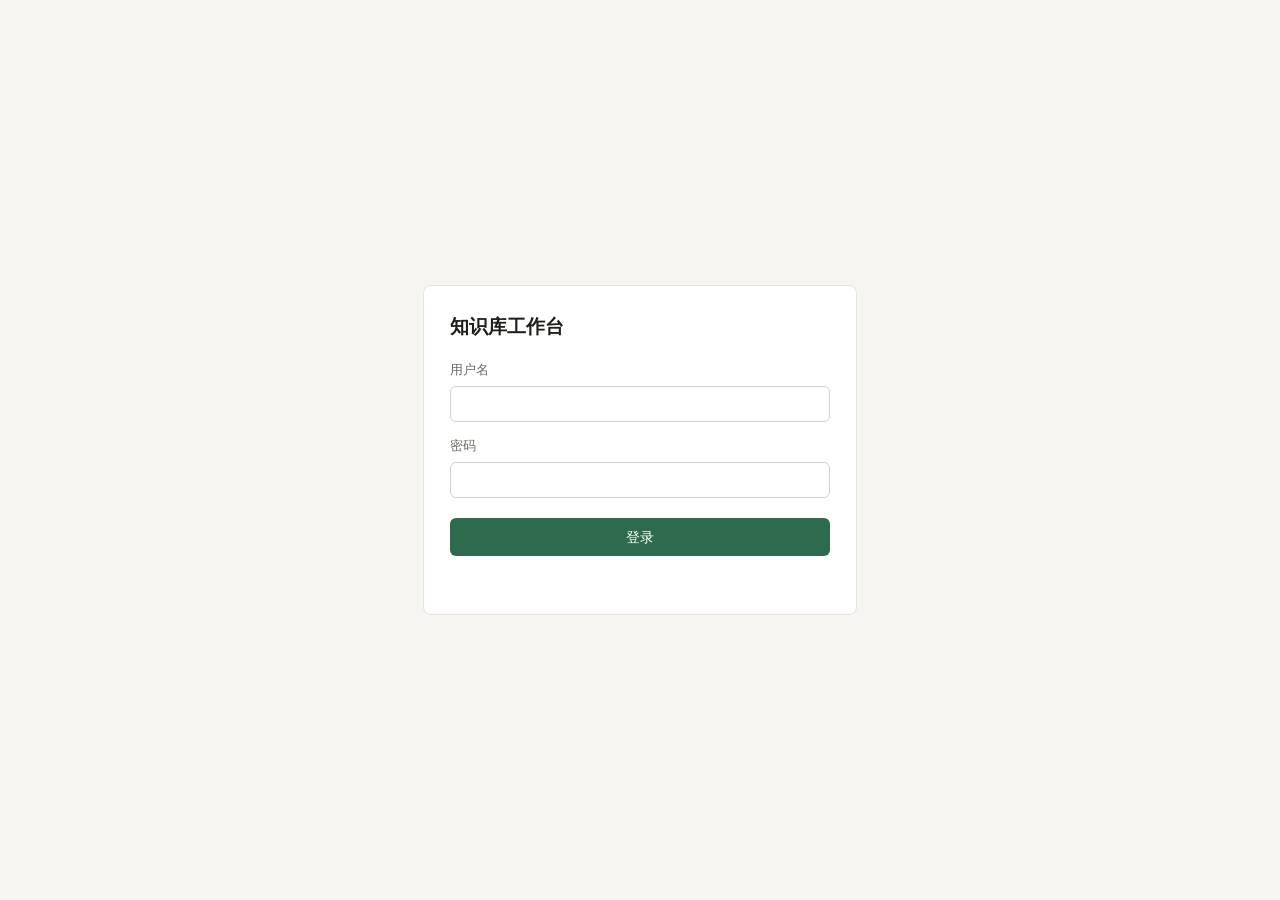
==== app/web_static/login.html @ 497bd9b6 "feat: 使用应用会话支持登录和退出" ====
<!doctype html>
<html lang="zh-CN">
<head>
  <meta charset="utf-8">
  <meta name="viewport" content="width=device-width, initial-scale=1">
  <title>登录知识库工作台</title>
  <style>
    body { min-height: 100vh; display: grid; place-items: center; margin: 0;
      background: #f6f5f1; color: #211f1c;
      font: 14px/1.6 -apple-system, "PingFang SC", "Segoe UI", sans-serif; }
    main { width: min(380px, calc(100vw - 40px)); padding: 26px;
      border: 1px solid #e7e4dd; border-radius: 8px; background: #fff; }
    h1 { font-size: 19px; margin: 0 0 18px; }
    label { display: block; margin: 14px 0 5px; font-size: 13px; color: #6e6a62; }
    input { width: 100%; height: 36px; padding: 0 10px; box-sizing: border-box;
      border: 1px solid #d6d2c9; border-radius: 6px; font: inherit; }
    button { width: 100%; height: 38px; margin-top: 20px; border: 0; border-radius: 6px;
      background: #2e6b4e; color: #fff; font: inherit; cursor: pointer; }
    button:disabled { opacity: .65; cursor: not-allowed; }
    p { min-height: 20px; margin: 12px 0 0; font-size: 13px; color: #a83c2c; }
  </style>
</head>
<body>
  <main>
    <h1>知识库工作台</h1>
    <form id="login-form">
      <label for="username">用户名</label>
      <input id="username" name="username" autocomplete="username" required>
      <label for="password">密码</label>
      <input id="password" name="password" type="password" autocomplete="current-password" required>
      <button type="submit">登录</button>
      <p id="message" role="alert"></p>
    </form>
  </main>
  <script>
    const form = document.querySelector("#login-form");
    const message = document.querySelector("#message");
    const username = document.querySelector("#username");
    const search = new URLSearchParams(location.search);
    if (search.get("user")) username.value = search.get("user");

    form.addEventListener("submit", async (event) => {
      event.preventDefault();
      const button = event.target.querySelector("button");
      button.disabled = true;
      message.textContent = "";
      try {
        const response = await fetch("/api/login", {
          method: "POST",
          headers: { "Content-Type": "application/json" },
          body: JSON.stringify({
            username: username.value.trim(),
            password: document.querySelector("#password").value,
          }),
        });
        const payload = await response.json();
        if (!response.ok) throw new Error(payload.error || "登录失败");
        location.replace("/");
      } catch (error) {
        message.textContent = error.message;
      } finally {
        button.disabled = false;
      }
    });
  </script>
</body>
</html>
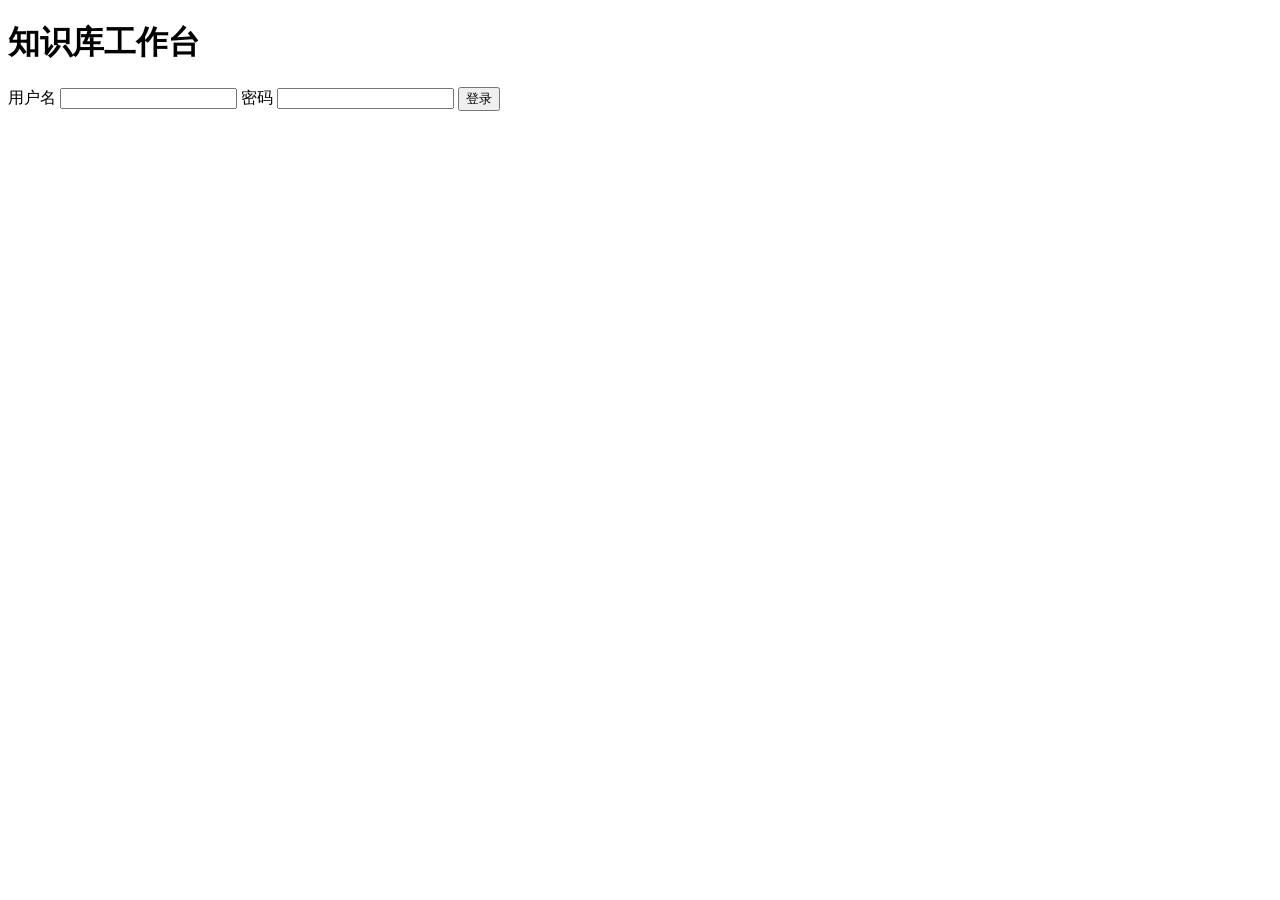
==== commit 98e3e627: "fix: 登录页样式改为外部文件" ====
--- a/app/web_static/login.html
+++ b/app/web_static/login.html
@@ -3,23 +3,11 @@
 <head>
   <meta charset="utf-8">
   <meta name="viewport" content="width=device-width, initial-scale=1">
+  <link rel="icon" href="/static/favicon.svg" type="image/svg+xml">
   <title>登录知识库工作台</title>
-  <style>
-    body { min-height: 100vh; display: grid; place-items: center; margin: 0;
-      background: #f6f5f1; color: #211f1c;
-      font: 14px/1.6 -apple-system, "PingFang SC", "Segoe UI", sans-serif; }
-    main { width: min(380px, calc(100vw - 40px)); padding: 26px;
-      border: 1px solid #e7e4dd; border-radius: 8px; background: #fff; }
-    h1 { font-size: 19px; margin: 0 0 18px; }
-    label { display: block; margin: 14px 0 5px; font-size: 13px; color: #6e6a62; }
-    input { width: 100%; height: 36px; padding: 0 10px; box-sizing: border-box;
-      border: 1px solid #d6d2c9; border-radius: 6px; font: inherit; }
-    button { width: 100%; height: 38px; margin-top: 20px; border: 0; border-radius: 6px;
-      background: #2e6b4e; color: #fff; font: inherit; cursor: pointer; }
-    button:disabled { opacity: .65; cursor: not-allowed; }
-    p { min-height: 20px; margin: 12px 0 0; font-size: 13px; color: #a83c2c; }
-  </style>
-</head>
+  <link rel="stylesheet" href="/static/login.css">
+  <script src="/static/js/login.js" defer></script>
+  </head>
 <body>
   <main>
     <h1>知识库工作台</h1>
@@ -32,36 +20,5 @@
       <p id="message" role="alert"></p>
     </form>
   </main>
-  <script>
-    const form = document.querySelector("#login-form");
-    const message = document.querySelector("#message");
-    const username = document.querySelector("#username");
-    const search = new URLSearchParams(location.search);
-    if (search.get("user")) username.value = search.get("user");
-
-    form.addEventListener("submit", async (event) => {
-      event.preventDefault();
-      const button = event.target.querySelector("button");
-      button.disabled = true;
-      message.textContent = "";
-      try {
-        const response = await fetch("/api/login", {
-          method: "POST",
-          headers: { "Content-Type": "application/json" },
-          body: JSON.stringify({
-            username: username.value.trim(),
-            password: document.querySelector("#password").value,
-          }),
-        });
-        const payload = await response.json();
-        if (!response.ok) throw new Error(payload.error || "登录失败");
-        location.replace("/");
-      } catch (error) {
-        message.textContent = error.message;
-      } finally {
-        button.disabled = false;
-      }
-    });
-  </script>
 </body>
 </html>
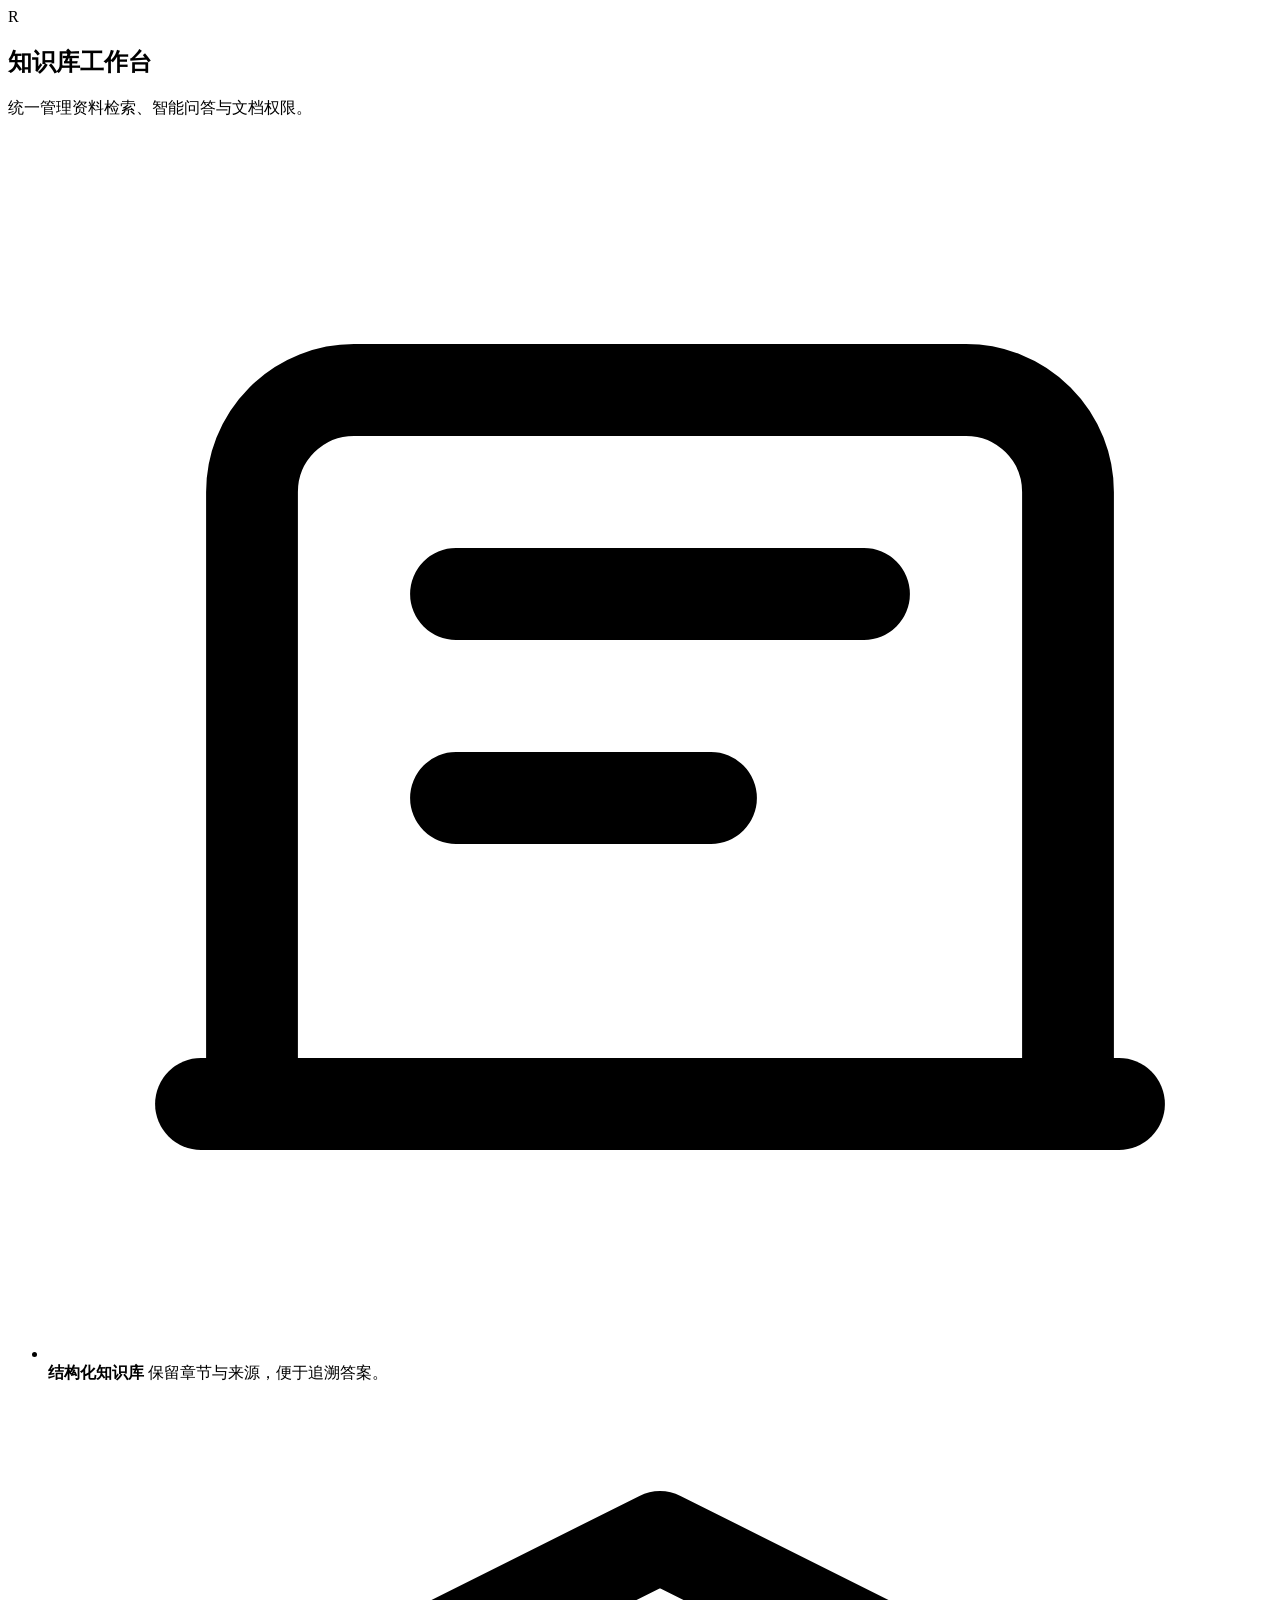
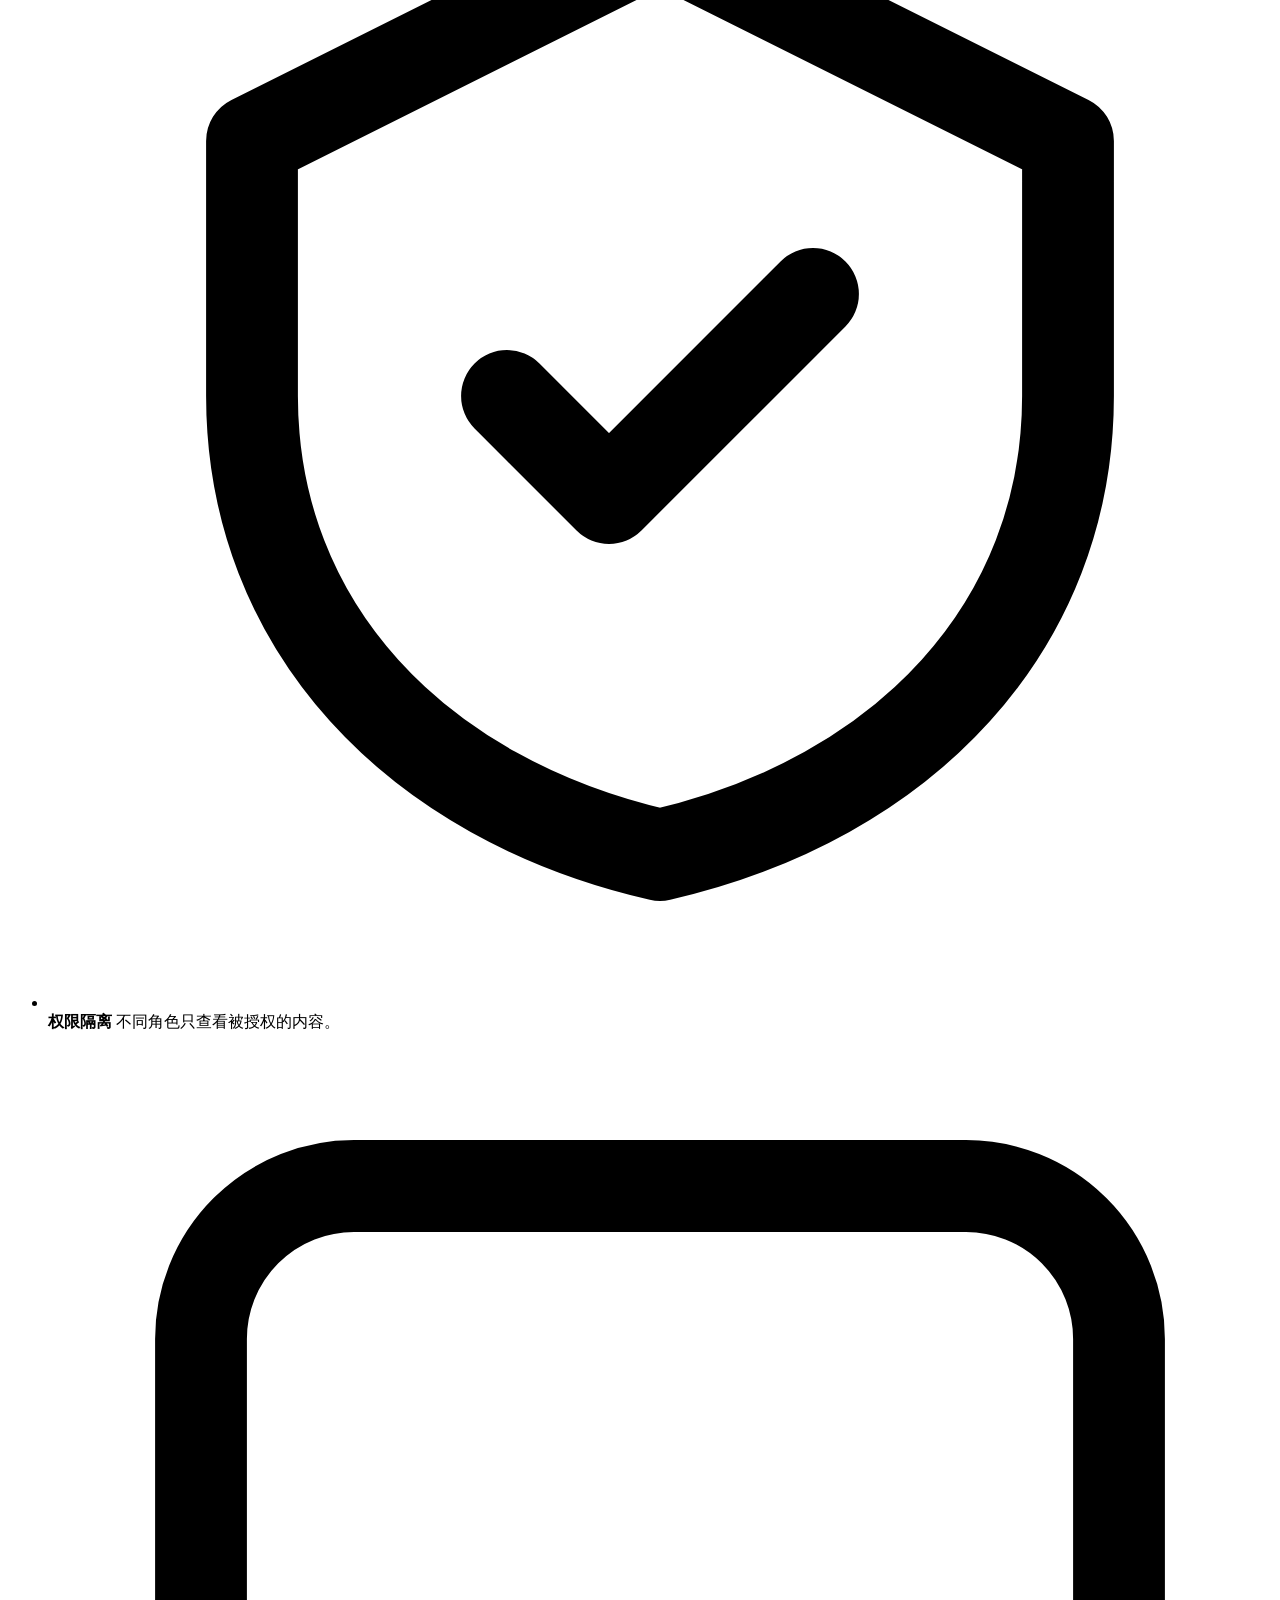
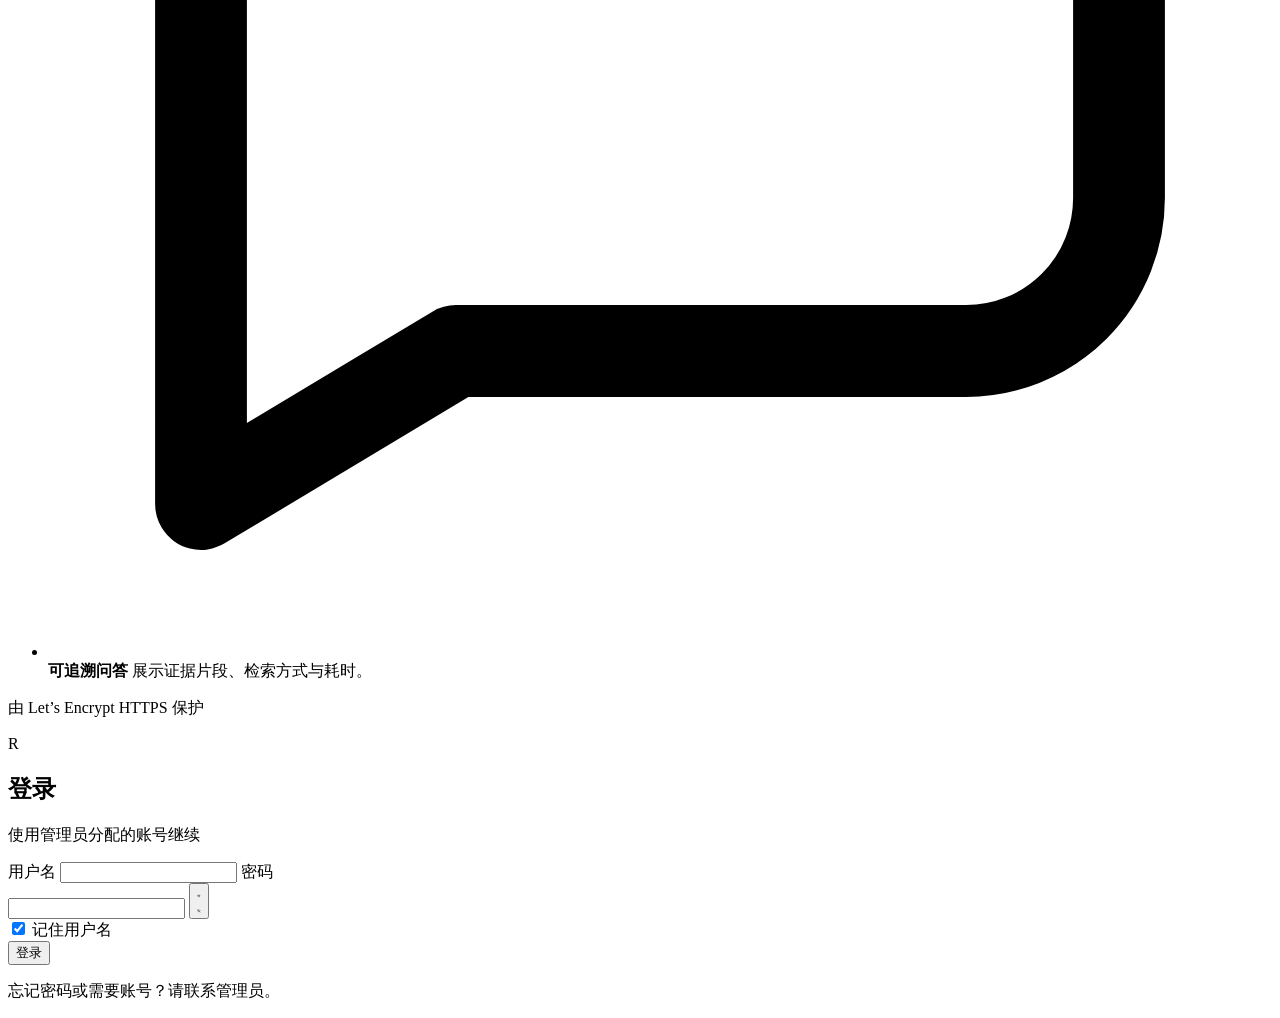
==== commit 952ef438: "feat: 美化登录页并增加登录保护" ====
--- a/app/web_static/login.html
+++ b/app/web_static/login.html
@@ -3,22 +3,105 @@
 <head>
   <meta charset="utf-8">
   <meta name="viewport" content="width=device-width, initial-scale=1">
+  <meta name="color-scheme" content="light">
   <link rel="icon" href="/static/favicon.svg" type="image/svg+xml">
   <title>登录知识库工作台</title>
   <link rel="stylesheet" href="/static/login.css">
   <script src="/static/js/login.js" defer></script>
-  </head>
+</head>
 <body>
-  <main>
-    <h1>知识库工作台</h1>
-    <form id="login-form">
-      <label for="username">用户名</label>
-      <input id="username" name="username" autocomplete="username" required>
-      <label for="password">密码</label>
-      <input id="password" name="password" type="password" autocomplete="current-password" required>
-      <button type="submit">登录</button>
-      <p id="message" role="alert"></p>
-    </form>
-  </main>
+  <div class="login-shell">
+    <aside class="brand-panel" aria-labelledby="brand-title">
+      <div class="brand-mark" aria-hidden="true">R</div>
+      <div class="brand-copy">
+        <h1 id="brand-title">知识库工作台</h1>
+        <p>统一管理资料检索、智能问答与文档权限。</p>
+      </div>
+
+      <ul class="feature-list">
+        <li>
+          <span class="feature-icon" aria-hidden="true">
+            <svg viewBox="0 0 24 24" fill="none" stroke="currentColor" stroke-width="1.8" stroke-linecap="round" stroke-linejoin="round"><path d="M4 19V7a2 2 0 0 1 2-2h12a2 2 0 0 1 2 2v12"/><path d="M8 9h8M8 13h5"/><path d="M3 19h18"/></svg>
+          </span>
+          <div>
+            <strong>结构化知识库</strong>
+            <span>保留章节与来源，便于追溯答案。</span>
+          </div>
+        </li>
+        <li>
+          <span class="feature-icon" aria-hidden="true">
+            <svg viewBox="0 0 24 24" fill="none" stroke="currentColor" stroke-width="1.8" stroke-linecap="round" stroke-linejoin="round"><path d="M12 3l8 4v5c0 4.5-3.2 7.9-8 9-4.8-1.1-8-4.5-8-9V7z"/><path d="m9 12 2 2 4-4"/></svg>
+          </span>
+          <div>
+            <strong>权限隔离</strong>
+            <span>不同角色只查看被授权的内容。</span>
+          </div>
+        </li>
+        <li>
+          <span class="feature-icon" aria-hidden="true">
+            <svg viewBox="0 0 24 24" fill="none" stroke="currentColor" stroke-width="1.8" stroke-linecap="round" stroke-linejoin="round"><path d="M21 15a3 3 0 0 1-3 3H8l-5 3V6a3 3 0 0 1 3-3h12a3 3 0 0 1 3 3z"/></svg>
+          </span>
+          <div>
+            <strong>可追溯问答</strong>
+            <span>展示证据片段、检索方式与耗时。</span>
+          </div>
+        </li>
+      </ul>
+
+      <p class="brand-footer">由 Let’s Encrypt HTTPS 保护</p>
+    </aside>
+
+    <main class="login-panel">
+      <section class="login-card" aria-labelledby="form-title">
+        <div class="mobile-brand" aria-hidden="true">R</div>
+        <h2 id="form-title">登录</h2>
+        <p class="login-subtitle">使用管理员分配的账号继续</p>
+
+        <form id="login-form" novalidate>
+          <label for="username">用户名</label>
+          <input
+            id="username"
+            name="username"
+            type="text"
+            inputmode="username"
+            autocomplete="username"
+            spellcheck="false"
+            required
+          >
+
+          <label for="password">密码</label>
+          <div class="password-box">
+            <input
+              id="password"
+              name="password"
+              type="password"
+              autocomplete="current-password"
+              required
+            >
+            <button id="toggle-password" class="toggle-password" type="button" aria-label="显示密码" aria-pressed="false">
+              <svg class="icon-show" viewBox="0 0 24 24" fill="none" stroke="currentColor" stroke-width="1.8" stroke-linecap="round" stroke-linejoin="round" aria-hidden="true"><path d="M2 12s3.5-6 10-6 10 6 10 6-3.5 6-10 6-10-6-10-6z"/><circle cx="12" cy="12" r="3"/></svg>
+              <svg class="icon-hide" viewBox="0 0 24 24" fill="none" stroke="currentColor" stroke-width="1.8" stroke-linecap="round" stroke-linejoin="round" aria-hidden="true"><path d="M3 3l18 18"/><path d="M10.6 5.2A9.8 9.8 0 0 1 12 5c6.5 0 10 6 10 6a17 17 0 0 1-3 3.6"/><path d="M6.6 6.6C4 8.3 2 12 2 12s3.5 6 10 6c1.5 0 2.9-.3 4.1-.9"/><path d="M9.9 9.9a3 3 0 0 0 4.2 4.2"/></svg>
+            </button>
+          </div>
+
+          <div class="form-options">
+            <label class="checkbox">
+              <input id="remember-username" type="checkbox" checked>
+              <span>记住用户名</span>
+            </label>
+            <span id="caps-lock" class="caps-lock" hidden>大写锁定已开启</span>
+          </div>
+
+          <button id="login-button" class="login-button" type="submit">
+            <span class="button-text">登录</span>
+            <span class="spinner" aria-hidden="true"></span>
+          </button>
+
+          <p id="message" class="form-message" role="alert" aria-live="polite"></p>
+          <p class="support-note">忘记密码或需要账号？请联系管理员。</p>
+        </form>
+      </section>
+    </main>
+  </div>
 </body>
 </html>
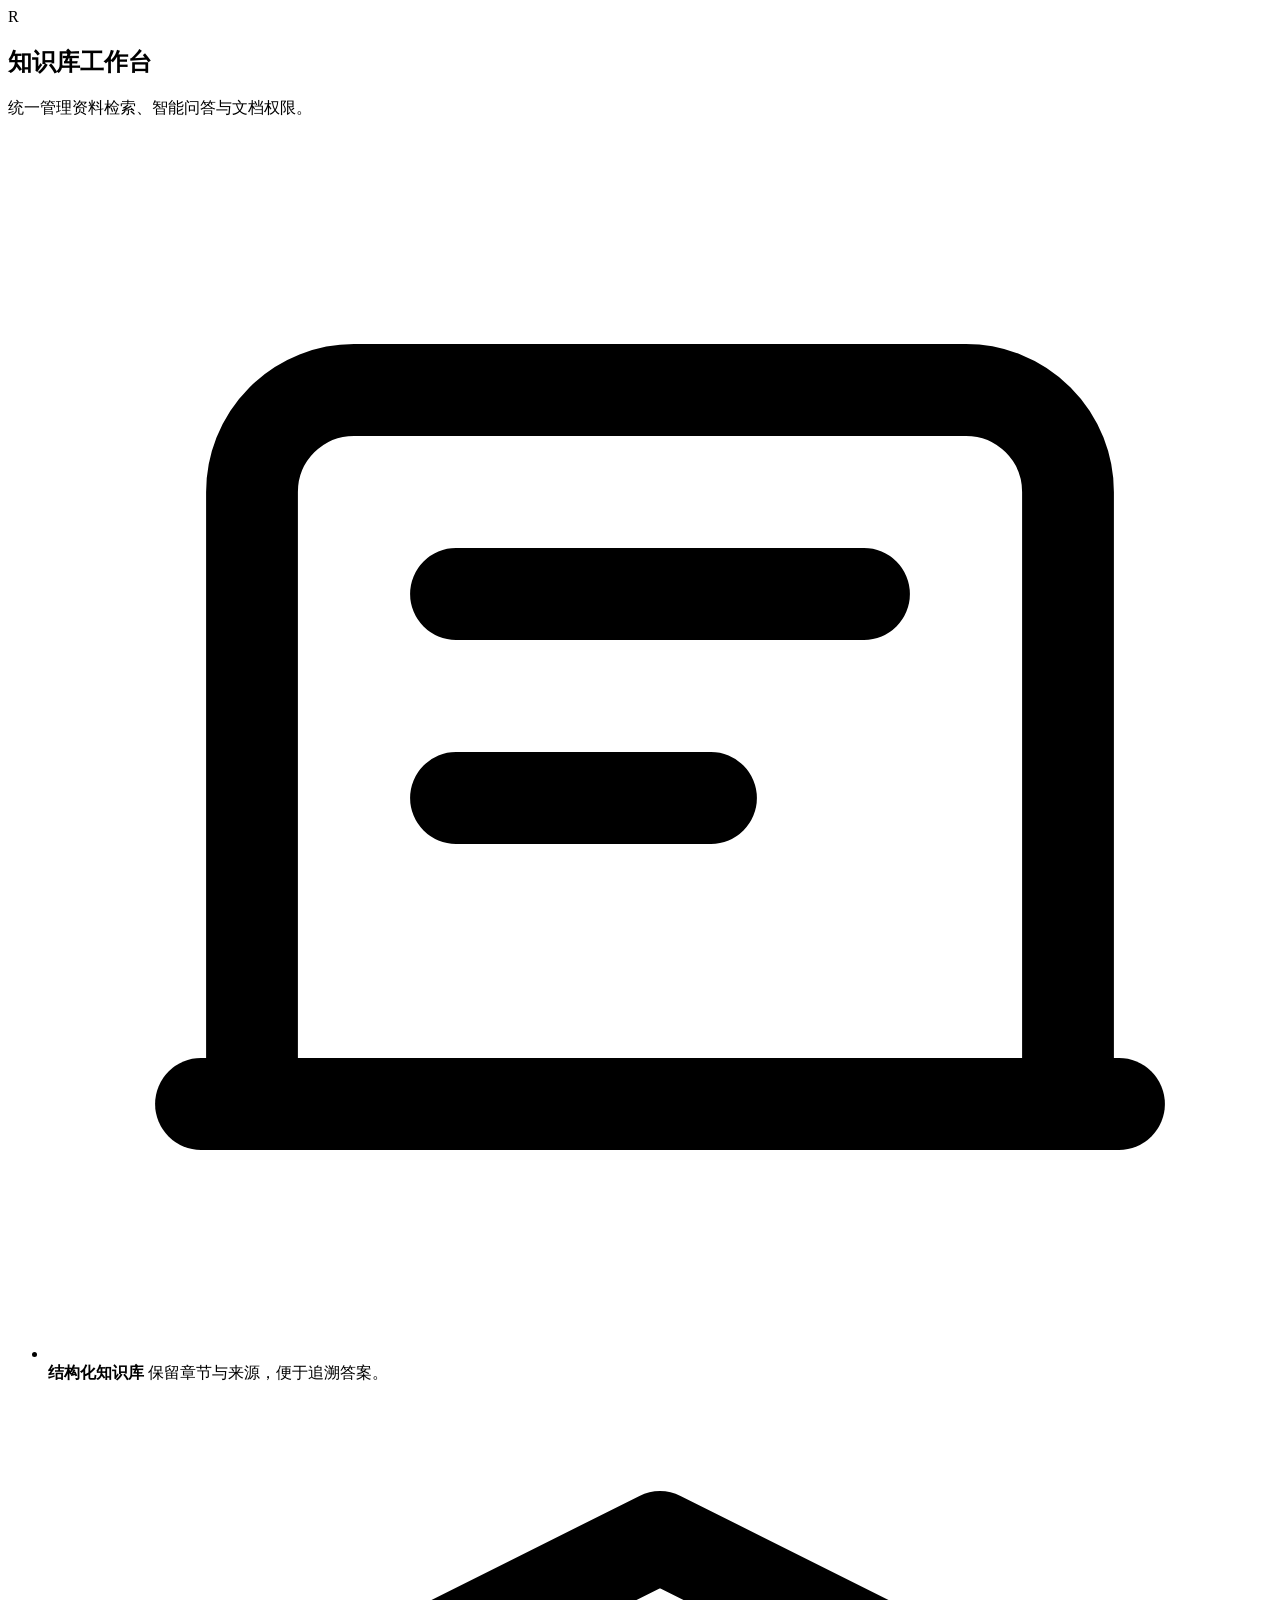
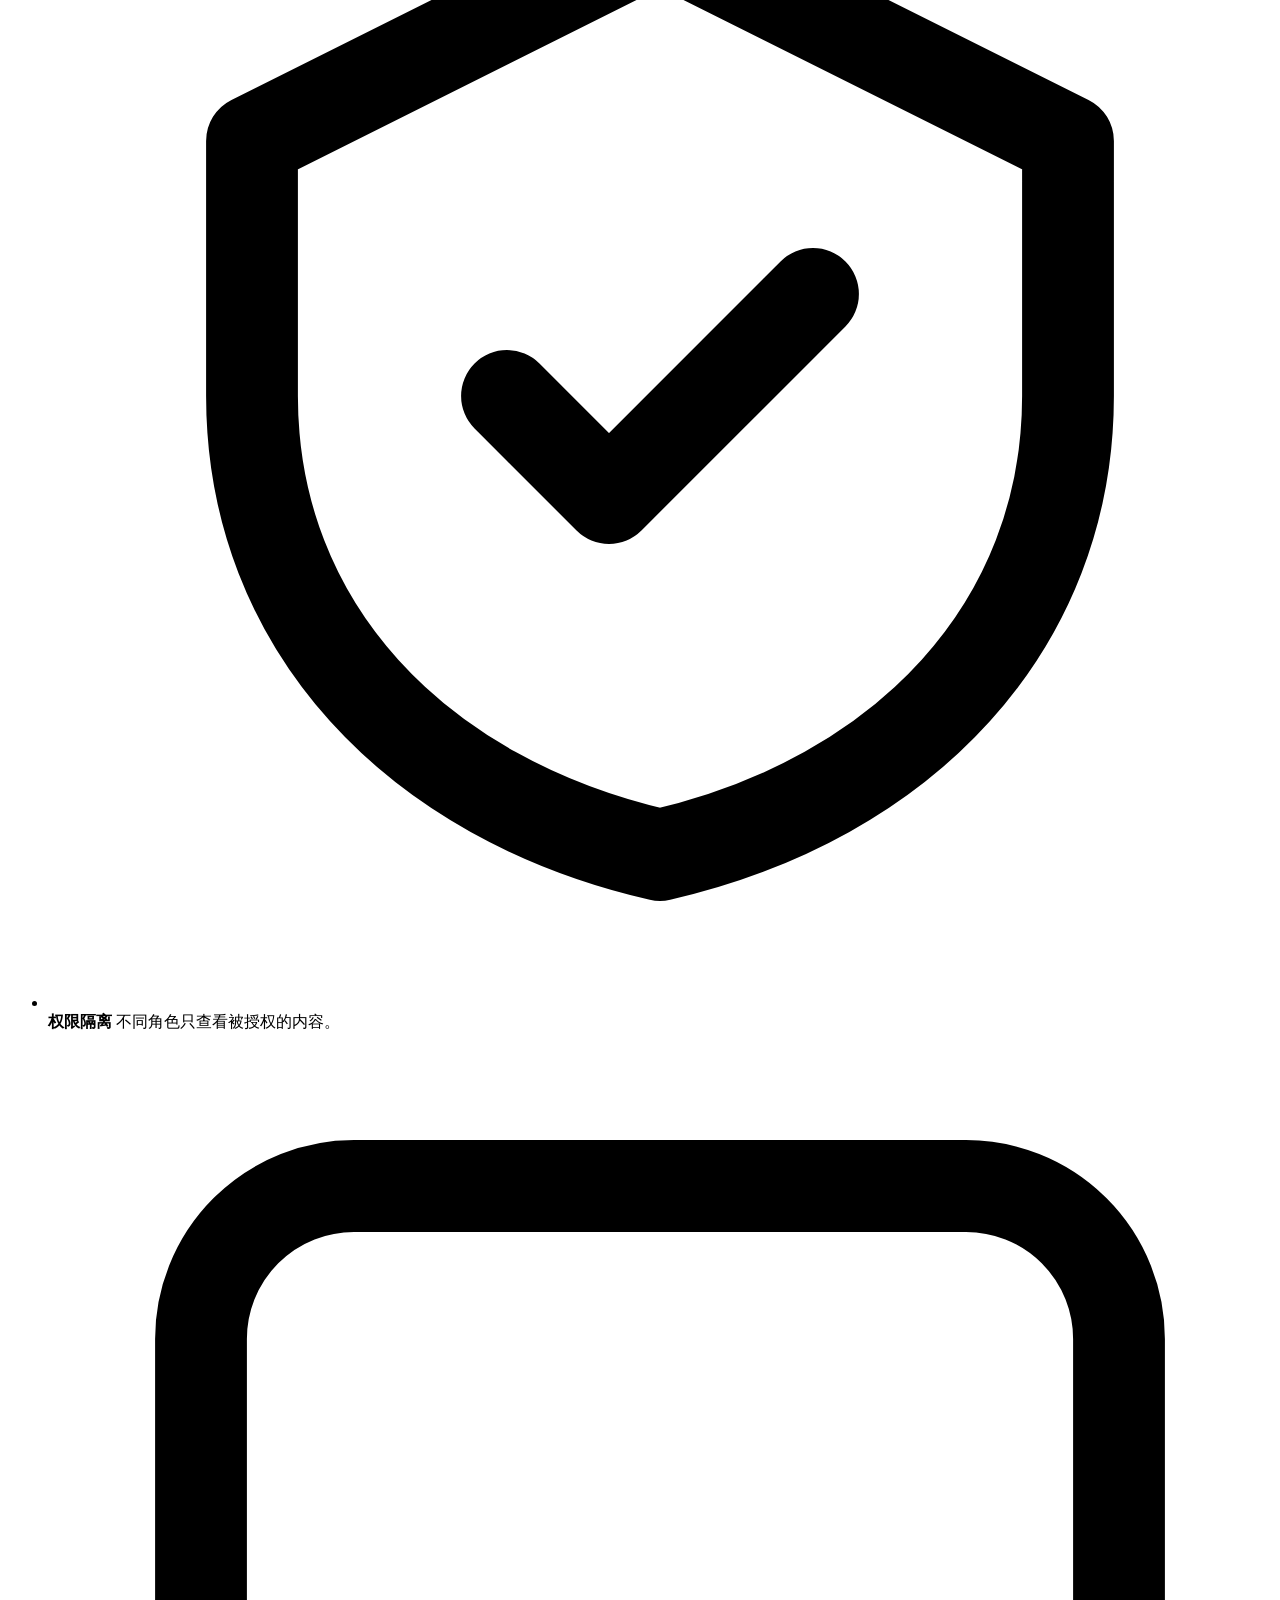
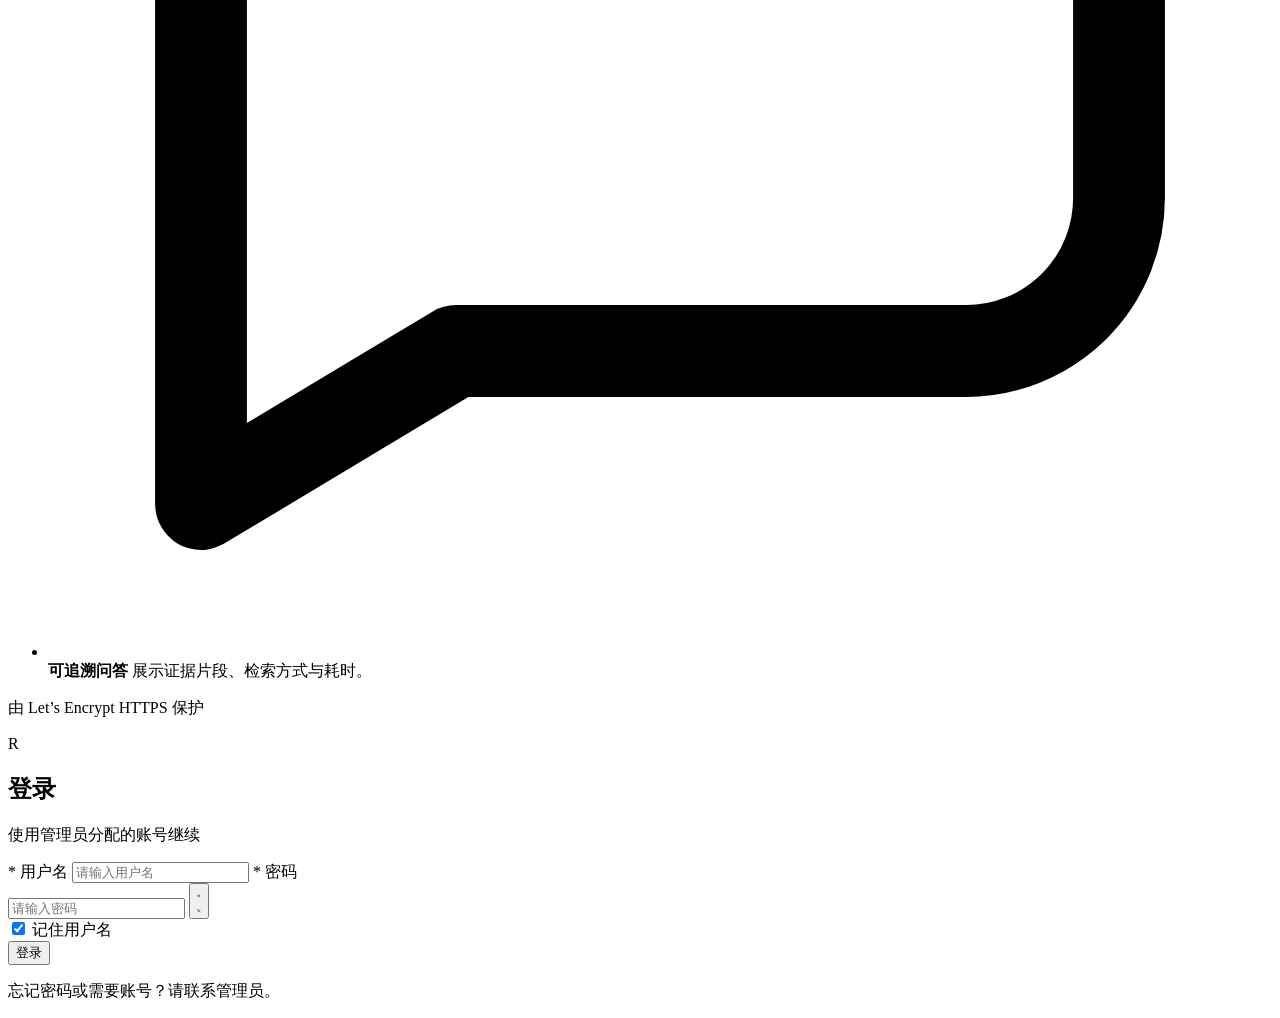
==== commit c14ebc1b: "feat: 完善索引安全重建、知识库管理与设置交互 索引维护 - 新增重建预检与范围指纹确认，在独立版本目录完成向量、BM25、清单、数量校验和评测标注锚定后，原子切换生效路径与配套配置；失败保留旧索" ====
--- a/app/web_static/login.html
+++ b/app/web_static/login.html
@@ -58,10 +58,11 @@
         <p class="login-subtitle">使用管理员分配的账号继续</p>
 
         <form id="login-form" novalidate>
-          <label for="username">用户名</label>
+          <label for="username"><span class="required-mark" aria-hidden="true">*</span> 用户名</label>
           <input
             id="username"
             name="username"
+            placeholder="请输入用户名"
             type="text"
             inputmode="username"
             autocomplete="username"
@@ -69,11 +70,12 @@
             required
           >
 
-          <label for="password">密码</label>
+          <label for="password"><span class="required-mark" aria-hidden="true">*</span> 密码</label>
           <div class="password-box">
             <input
               id="password"
               name="password"
+              placeholder="请输入密码"
               type="password"
               autocomplete="current-password"
               required
